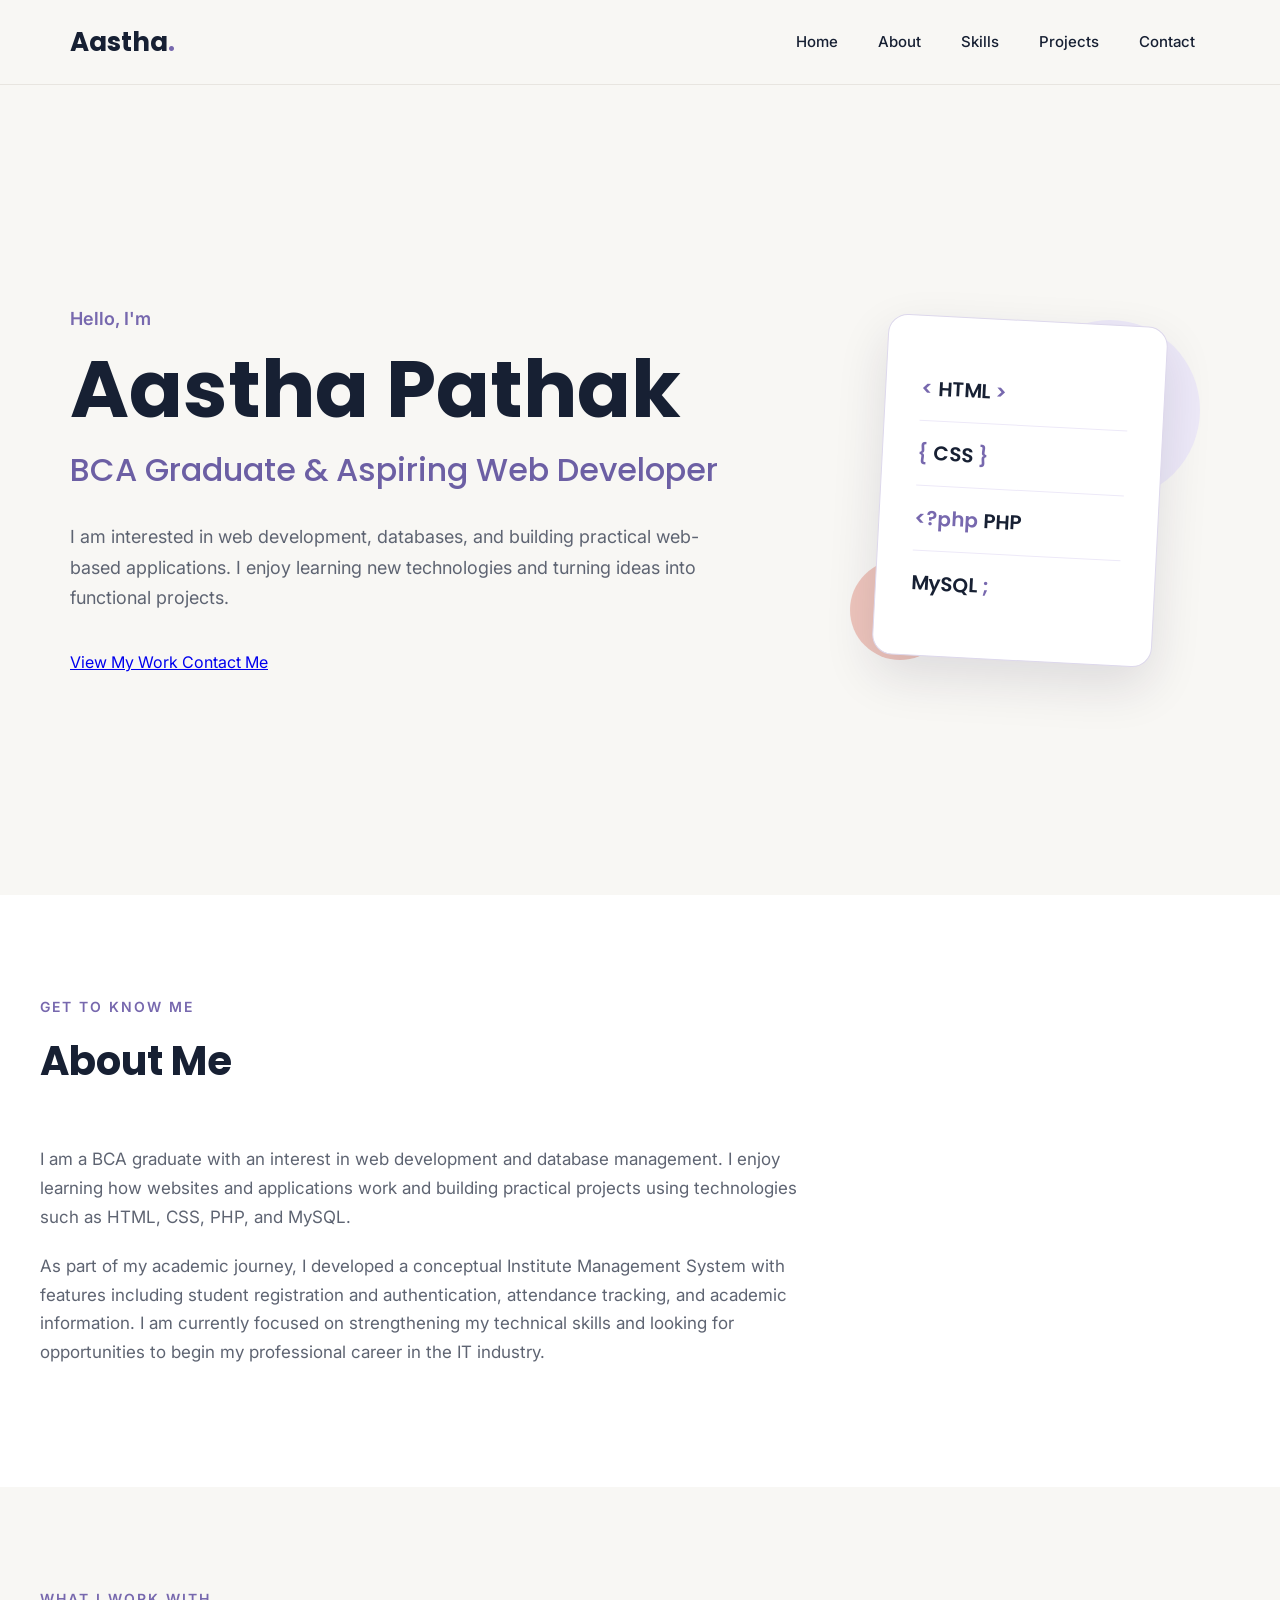
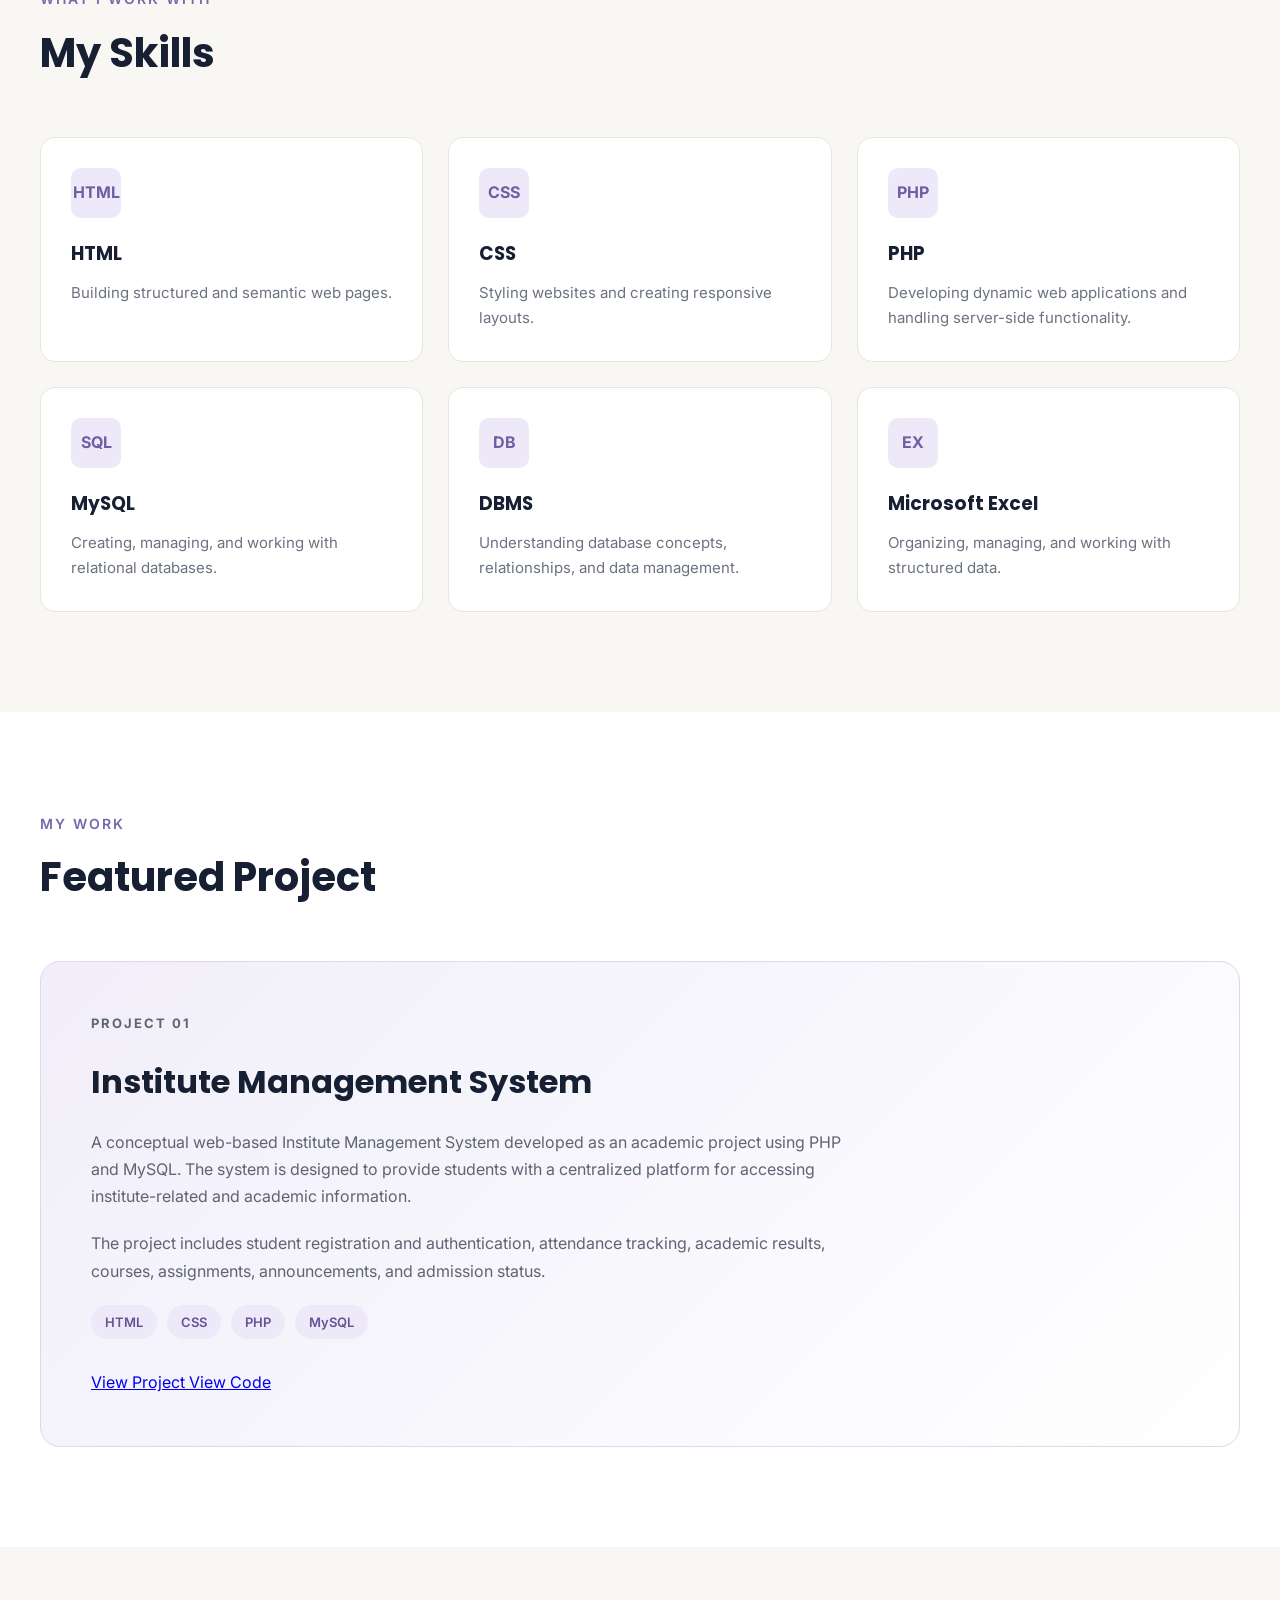
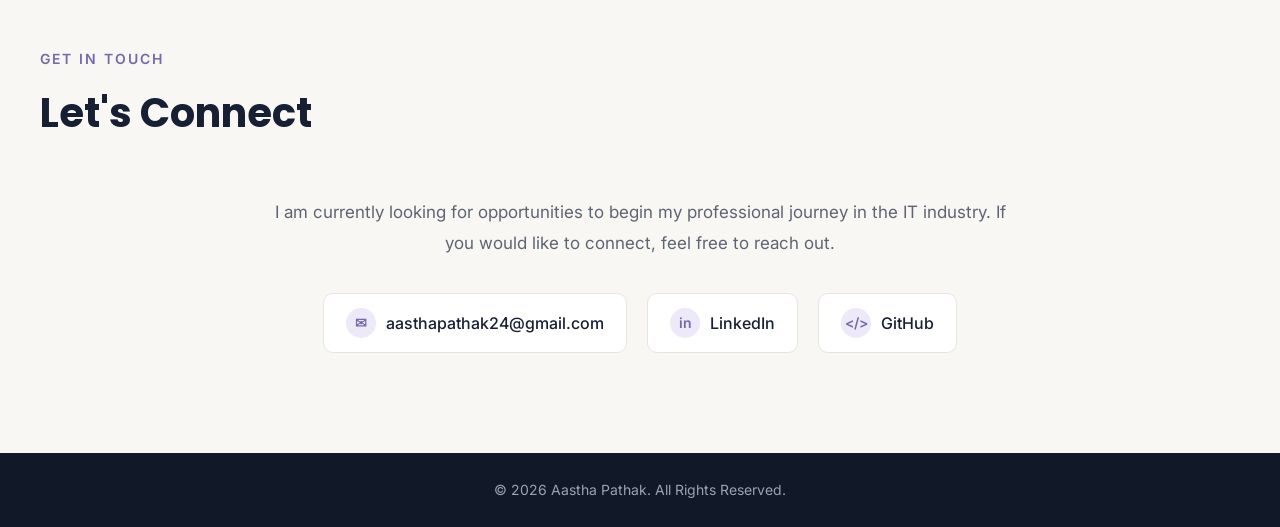
==== index.html @ 31c499fb "Add files via upload" ====
<!DOCTYPE html>
<html lang="en">

<head>
    <meta charset="UTF-8">

    <meta name="viewport" content="width=device-width, initial-scale=1.0">

    <title>Aastha Pathak | Portfolio</title>

    <!-- Google Fonts -->
    <link rel="preconnect" href="https://fonts.googleapis.com">
    <link rel="preconnect" href="https://fonts.gstatic.com" crossorigin>

    <link
        href="https://fonts.googleapis.com/css2?family=Inter:wght@400;500;600&family=Poppins:wght@500;600;700&display=swap"
        rel="stylesheet">

    <!-- External CSS File -->
    <link rel="stylesheet" href="style.css">
</head>


<body>

    <!-- ==================== NAVIGATION ==================== -->

    <header>

        <nav class="navbar">

            <a href="#home" class="logo">
                Aastha<span>.</span>
            </a>


            <ul class="nav-links">

                <li>
                    <a href="#home">Home</a>
                </li>

                <li>
                    <a href="#about">About</a>
                </li>

                <li>
                    <a href="#skills">Skills</a>
                </li>

                <li>
                    <a href="#projects">Projects</a>
                </li>

                <li>
                    <a href="#contact">Contact</a>
                </li>

            </ul>

        </nav>

    </header>



    <!-- ==================== HOME SECTION ==================== -->

    <main>

        <section id="home" class="hero">

            <div class="hero-content">

                <p class="intro-text">
                    Hello, I'm
                </p>

                <h1>
                    Aastha Pathak
                </h1>

                <h2>
                    BCA Graduate & Aspiring Web Developer
                </h2>

                <p class="hero-description">
                    I am interested in web development, databases,
                    and building practical web-based applications.
                    I enjoy learning new technologies and turning
                    ideas into functional projects.
                </p>

                <div class="hero-buttons">

                    <a href="#projects" class="btn primary-btn">
                        View My Work
                    </a>

                    <a href="#contact" class="btn secondary-btn">
                        Contact Me
                    </a>

                </div>

            </div>


            <!-- Decorative Visual -->

            <div class="hero-visual">

                <div class="visual-card">

                    <div class="code-line">
                        <span>&lt;</span> HTML <span>&gt;</span>
                    </div>

                    <div class="code-line">
                        <span>{</span> CSS <span>}</span>
                    </div>

                    <div class="code-line">
                        <span>&lt;?php</span> PHP
                    </div>

                    <div class="code-line">
                        MySQL <span>;</span>
                    </div>

                </div>

                <div class="decorative-circle circle-one"></div>

                <div class="decorative-circle circle-two"></div>

            </div>

        </section>



        <!-- ==================== ABOUT SECTION ==================== -->

        <section id="about" class="section about-section">

            <div class="section-heading">

                <p class="section-label">
                    Get To Know Me
                </p>

                <h2>
                    About Me
                </h2>

            </div>


            <div class="about-content">

                <div class="about-text">

                    <p>
                        I am a BCA graduate with an interest in web development and database management. I enjoy
                        learning how websites and applications work and building practical projects using technologies
                        such as HTML, CSS, PHP, and MySQL.

                    </p>


                    <p>

                        As part of my academic journey, I developed a conceptual Institute Management System with
                        features including student registration and authentication, attendance tracking, and academic
                        information. I am currently focused on strengthening my technical skills and looking for
                        opportunities to begin my professional career in the IT industry.
                    </p>

                </div>

            </div>

        </section>



        <!-- ==================== SKILLS SECTION ==================== -->

        <section id="skills" class="section skills-section">

    <div class="section-heading">

        <p class="section-label">
            What I Work With
        </p>

        <h2>
            My Skills
        </h2>

    </div>


    <div class="skills-container">


        <div class="skill-card">

            <div class="skill-icon">
                HTML
            </div>

            <h3>
                HTML
            </h3>

            <p>
                Building structured and semantic web pages.
            </p>

        </div>



        <div class="skill-card">

            <div class="skill-icon">
                CSS
            </div>

            <h3>
                CSS
            </h3>

            <p>
                Styling websites and creating responsive layouts.
            </p>

        </div>



        <div class="skill-card">

            <div class="skill-icon">
                PHP
            </div>

            <h3>
                PHP
            </h3>

            <p>
                Developing dynamic web applications and handling
                server-side functionality.
            </p>

        </div>



        <div class="skill-card">

            <div class="skill-icon">
                SQL
            </div>

            <h3>
                MySQL
            </h3>

            <p>
                Creating, managing, and working with relational databases.
            </p>

        </div>



        <div class="skill-card">

            <div class="skill-icon">
                DB
            </div>

            <h3>
                DBMS
            </h3>

            <p>
                Understanding database concepts, relationships,
                and data management.
            </p>

        </div>



        <div class="skill-card">

            <div class="skill-icon">
                EX
            </div>

            <h3>
                Microsoft Excel
            </h3>

            <p>
                Organizing, managing, and working with structured data.
            </p>

        </div>


    </div>

</section>



        <!-- ==================== PROJECTS SECTION ==================== -->

        <section id="projects" class="section projects-section">

    <div class="section-heading">

        <p class="section-label">
            My Work
        </p>

        <h2>
            Featured Project
        </h2>

    </div>


    <div class="project-card">

        <div class="project-content">

            <p class="project-number">
                PROJECT 01
            </p>


            <h3>
                Institute Management System
            </h3>


            <p>
                A conceptual web-based Institute Management System
                developed as an academic project using PHP and MySQL.
                The system is designed to provide students with a
                centralized platform for accessing institute-related
                and academic information.
            </p>


            <p>
                The project includes student registration and
                authentication, attendance tracking, academic results,
                courses, assignments, announcements, and admission status.
            </p>


            <div class="technologies">

                <span>HTML</span>
                <span>CSS</span>
                <span>PHP</span>
                <span>MySQL</span>

            </div>


            <div class="project-buttons">
                

                <a href="project.html" class="btn primary-btn">
                    View Project
                </a>

                <a href="#" class="btn secondary-btn">
                    View Code
                </a>

            </div>

        </div>

    </div>

</section>



        <!-- ==================== CONTACT ==================== -->

<section id="contact" class="section contact-section">

    <div class="section-heading">

        <p class="section-label">
            Get In Touch
        </p>

        <h2>
            Let's Connect
        </h2>

    </div>


    <div class="contact-content">

        <p>
            I am currently looking for opportunities to begin my
            professional journey in the IT industry. If you would
            like to connect, feel free to reach out.
        </p>


        <div class="contact-links">

            <a href="mailto:your-email@example.com" class="contact-item">

                <span class="contact-icon">
                    ✉
                </span>

                <span>
                    aasthapathak24@gmail.com
                </span>

            </a>


            <a href="#" class="contact-item">

                <span class="contact-icon">
                    in
                </span>

                <span>
                    LinkedIn
                </span>

            </a>


            <a href="#" class="contact-item">

                <span class="contact-icon">
                    &lt;/&gt;
                </span>

                <span>
                    GitHub
                </span>

            </a>

        </div>

    </div>

</section>

    </main>



    <!-- ==================== FOOTER ==================== -->

    <footer>

        <p>
            © 2026 Aastha Pathak. All Rights Reserved.
        </p>

    </footer>


</body>

</html>
---- style.css ----
/* ==================== GENERAL STYLES ==================== */

* {
    margin: 0;
    padding: 0;
    box-sizing: border-box;
}


html {
    scroll-behavior: smooth;
}


body {
    font-family: "Inter", sans-serif;
    color: #172033;
    background-color: #F8F7F4;
    line-height: 1.7;
}


/* ==================== NAVIGATION ==================== */

header {
    background-color: rgba(248, 247, 244, 0.95);
    position: sticky;
    top: 0;
    z-index: 1000;
    border-bottom: 1px solid #E8E5E0;
}


.navbar {
    max-width: 1200px;
    margin: auto;
    padding: 20px 30px;

    display: flex;
    justify-content: space-between;
    align-items: center;
}


.logo {
    font-family: "Poppins", sans-serif;
    font-size: 26px;
    font-weight: 700;
    color: #172033;
    text-decoration: none;
}


.logo span {
    color: #7768AE;
}


.nav-links {
    display: flex;
    list-style: none;
    gap: 10px;
}


.nav-links a {
    display: inline-block;
    padding: 8px 15px;

    color: #172033;
    text-decoration: none;

    font-size: 15px;
    font-weight: 500;

    border-radius: 8px;

    transition: all 0.3s ease;
}


.nav-links a:hover {
    color: #6C5FA4;
    background-color: #EDE9F8;

    transform: translateY(-3px);
}


/* ==================== HERO SECTION ==================== */

/* ==================== HERO SECTION ==================== */

.hero {
    min-height: 90vh;

    max-width: 1200px;

    margin: auto;

    padding: 80px 30px;

    display: flex;

    align-items: center;

    justify-content: space-between;

    gap: 60px;

    position: relative;
}


.hero-content {
    max-width: 650px;

    position: relative;

    z-index: 2;
}


.intro-text {
    color: #7768AE;

    font-size: 18px;

    font-weight: 600;

    margin-bottom: 5px;
}


.hero h1 {
    font-family: "Poppins", sans-serif;

    font-size: clamp(45px, 8vw, 80px);

    line-height: 1.1;

    margin: 10px 0;

    color: #172033;
}


.hero h2 {
    font-family: "Poppins", sans-serif;

    font-size: clamp(22px, 4vw, 32px);

    font-weight: 500;

    color: #6C5FA4;

    margin-bottom: 25px;
}


.hero-description {
    max-width: 650px;

    font-size: 18px;

    color: #5E6472;

    margin-bottom: 35px;
}


/* ==================== HERO VISUAL ==================== */

.hero-visual {
    width: 380px;

    height: 380px;

    position: relative;

    display: flex;

    align-items: center;

    justify-content: center;
}


.visual-card {
    width: 280px;

    padding: 40px 35px;

    background-color: #FFFFFF;

    border: 1px solid #DDD8EC;

    border-radius: 20px;

    box-shadow: 0 20px 50px rgba(30, 25, 60, 0.12);

    position: relative;

    z-index: 2;

    transform: rotate(3deg);

    transition: all 0.4s ease;
}


.visual-card:hover {
    transform: rotate(0deg) translateY(-8px);

    box-shadow: 0 25px 60px rgba(30, 25, 60, 0.18);
}


.code-line {
    padding: 15px 0;

    font-family: "Poppins", sans-serif;

    font-size: 20px;

    font-weight: 600;

    color: #172033;

    border-bottom: 1px solid #EDE9F8;
}


.code-line:last-child {
    border-bottom: none;
}


.code-line span {
    color: #7768AE;
}


/* ==================== DECORATIVE CIRCLES ==================== */

.decorative-circle {
    position: absolute;

    border-radius: 50%;
}


.circle-one {
    width: 180px;

    height: 180px;

    background-color: #EDE9F8;

    top: 20px;

    right: 10px;

    z-index: 1;
}


.circle-two {
    width: 100px;

    height: 100px;

    background-color: #E8A598;

    bottom: 20px;

    left: 20px;

    opacity: 0.6;

    z-index: 1;
}

/* ==================== GENERAL SECTIONS ==================== */

.section {
    padding: 100px 30px;
}


.section-heading {
    max-width: 1200px;
    margin: 0 auto 50px;
}


.section-label {
    color: #7768AE;

    font-size: 14px;

    font-weight: 600;

    text-transform: uppercase;

    letter-spacing: 2px;

    margin-bottom: 8px;
}


.section-heading h2 {
    font-family: "Poppins", sans-serif;

    font-size: 40px;

    color: #172033;
}


/* ==================== ABOUT SECTION ==================== */

.about-section {
    background-color: #FFFFFF;
}


.about-content {
    max-width: 1200px;
    margin: auto;
}


.about-text {
    max-width: 800px;

    color: #5E6472;

    font-size: 17px;
}


.about-text p {
    margin-bottom: 20px;
}


/* ==================== SKILLS SECTION ==================== */

.skills-section {
    background-color: #F8F7F4;
}


.skills-container {
    max-width: 1200px;

    margin: auto;

    display: grid;

    grid-template-columns: repeat(3, 1fr);

    gap: 25px;
}


.skill-card {
    background-color: #FFFFFF;

    padding: 30px;

    border-radius: 15px;

    border: 1px solid #E8E5E0;

    transition: all 0.3s ease;
}


.skill-card:hover {
    transform: translateY(-8px);

    border-color: #C8C3D8;

    box-shadow: 0 15px 30px rgba(30, 25, 60, 0.1);
}


.skill-icon {
    width: 50px;
    height: 50px;

    display: flex;
    align-items: center;
    justify-content: center;

    background-color: #EDE9F8;

    color: #6C5FA4;

    border-radius: 10px;

    font-weight: 700;

    margin-bottom: 20px;
}


.skill-card h3 {
    font-family: "Poppins", sans-serif;

    margin-bottom: 10px;
}


.skill-card p {
    color: #6B7280;

    font-size: 15px;
}


/* ==================== PROJECT SECTION ==================== */

.projects-section {
    background-color: #FFFFFF;
}


.project-card {
    max-width: 1200px;

    margin: auto;

    padding: 50px;

    border-radius: 20px;

    background:
        linear-gradient(135deg,
            #F1EEF9,
            #FFFFFF);

    border: 1px solid #DDD8EC;

    transition: all 0.3s ease;
}


.project-card:hover {
    transform: translateY(-8px);

    box-shadow: 0 20px 40px rgba(30, 25, 60, 0.1);
}


.project-content {
    max-width: 750px;
}


.project-number {
    color: #7768AE;

    font-size: 13px;

    font-weight: 700;

    letter-spacing: 2px;

    margin-bottom: 10px;
}


.project-card h3 {
    font-family: "Poppins", sans-serif;

    font-size: 32px;

    margin-bottom: 20px;
}


.project-card p {
    color: #5E6472;

    margin-bottom: 20px;
}


.technologies {
    display: flex;

    flex-wrap: wrap;

    gap: 10px;

    margin-bottom: 30px;
}


.technologies span {
    padding: 6px 14px;

    background-color: #EDE9F8;

    color: #625495;

    border-radius: 20px;

    font-size: 13px;

    font-weight: 600;
}


/* ==================== EDUCATION SECTION ==================== */

.education-section {
    background-color: #F8F7F4;
}


.education-card {
    max-width: 1200px;

    margin: auto;

    padding: 35px;

    background-color: #FFFFFF;

    border-left: 5px solid #7768AE;

    border-radius: 10px;

    box-shadow: 0 5px 20px rgba(30, 25, 60, 0.05);
}


.education-year {
    color: #7768AE;

    font-weight: 700;

    margin-bottom: 5px;
}


.education-card h3 {
    font-family: "Poppins", sans-serif;

    font-size: 24px;

    margin-bottom: 5px;
}


.education-card p {
    color: #6B7280;
}


/* ==================== CONTACT SECTION ==================== */

/* ==================== CONTACT SECTION ==================== */

.contact-section {
    background-color: #F8F7F4;
}


.contact-content {
    max-width: 750px;

    margin: auto;

    text-align: center;
}


.contact-content > p {
    color: #5E6472;

    font-size: 17px;

    line-height: 1.8;

    margin-bottom: 35px;
}


.contact-links {
    display: flex;

    justify-content: center;

    gap: 20px;

    flex-wrap: wrap;
}


.contact-item {
    display: flex;

    align-items: center;

    gap: 10px;

    padding: 14px 22px;

    background-color: #FFFFFF;

    color: #172033;

    border: 1px solid #E8E5E0;

    border-radius: 10px;

    text-decoration: none;

    font-weight: 500;

    transition: all 0.3s ease;
}


.contact-item:hover {
    transform: translateY(-5px);

    background-color: #F1EEF9;

    border-color: #C8C3D8;

    box-shadow: 0 10px 25px rgba(30, 25, 60, 0.08);
}


.contact-icon {
    display: flex;

    align-items: center;

    justify-content: center;

    width: 30px;

    height: 30px;

    background-color: #EDE9F8;

    color: #7768AE;

    border-radius: 50%;

    font-size: 14px;

    font-weight: 600;
}


/* ==================== CONTACT MOBILE ==================== */

@media (max-width: 768px) {

    .contact-links {
        flex-direction: column;

        align-items: center;
    }


    .contact-item {
        width: 100%;

        max-width: 300px;

        justify-content: center;
    }

}


/* ==================== FOOTER ==================== */

footer {
    padding: 25px;

    text-align: center;

    background-color: #111827;

    color: #9CA3AF;

    font-size: 14px;
}


/* ==================== RESPONSIVE DESIGN ==================== */

@media (max-width: 768px) {

    .navbar {
        flex-direction: column;

        gap: 15px;
    }


    .nav-links {
        flex-wrap: wrap;

        justify-content: center;
    }


    .hero {
        text-align: center;
    }


    .hero-description {
        margin-left: auto;
        margin-right: auto;
    }


    .hero-buttons {
        justify-content: center;
    }


    .hero-visual {
        width: 300px;
        height: 300px;
    }

    .visual-card {
        width: 240px;
    }


    .skills-container {
        grid-template-columns: 1fr;
    }


    .project-card {
        padding: 30px;
    }


    .section {
        padding: 70px 20px;
    }

}
/* ==================== PROJECT DETAILS PAGE ==================== */


/* Project Hero */

.project-hero {
    min-height: 60vh;

    display: flex;
    align-items: center;

    padding: 80px 30px;

    background:
        radial-gradient(
            circle at 80% 20%,
            #EDE9F8 0%,
            transparent 35%
        );
}


.project-hero-content {
    max-width: 900px;

    margin: auto;

    text-align: center;
}


.project-hero h1 {
    font-family: "Poppins", sans-serif;

    font-size: clamp(40px, 7vw, 65px);

    line-height: 1.2;

    color: #172033;

    margin: 15px 0 25px;
}


.project-hero p:not(.section-label) {
    max-width: 750px;

    margin: auto;

    color: #5E6472;

    font-size: 18px;
}


/* Project Overview */

.project-overview {
    background-color: #FFFFFF;
}


.project-overview-content {
    max-width: 850px;

    margin: auto;

    color: #5E6472;

    font-size: 17px;
}


.project-overview-content p {
    margin-bottom: 20px;
}


/* Technologies */

.project-tech {
    background-color: #F8F7F4;
}


.project-tech-list {
    max-width: 900px;

    margin: auto;

    justify-content: center;
}


/* Features */

.project-features {
    background-color: #FFFFFF;
}


.features-container {
    max-width: 1200px;

    margin: auto;

    display: grid;

    grid-template-columns: repeat(3, 1fr);

    gap: 25px;
}


.feature-card {
    padding: 30px;

    background-color: #F8F7F4;

    border: 1px solid #E8E5E0;

    border-radius: 15px;

    transition: all 0.3s ease;
}


.feature-card:hover {
    transform: translateY(-7px);

    background-color: #F1EEF9;

    border-color: #C8C3D8;

    box-shadow: 0 15px 30px rgba(30, 25, 60, 0.08);
}


.feature-card h3 {
    font-family: "Poppins", sans-serif;

    margin-bottom: 12px;

    color: #172033;
}


.feature-card p {
    color: #6B7280;

    font-size: 15px;
}


/* Screenshots */

.screenshots-section {
    background-color: #F8F7F4;
}


.screenshots-container {
    max-width: 1200px;

    margin: auto;

    display: grid;

    grid-template-columns: repeat(2, 1fr);

    gap: 30px;
}


.screenshot-card img {
    width: 100%;
    height: 300px;
    object-fit: contain;
    display: block;
    border-radius: 10px;
    margin-bottom: 15px;
    background-color: #F8F7F4;
}


.screenshot-card:hover {
    transform: translateY(-7px);

    box-shadow: 0 15px 30px rgba(30, 25, 60, 0.1);
}


.screenshot-placeholder {
    min-height: 250px;

    display: flex;

    align-items: center;

    justify-content: center;

    background-color: #EDE9F8;

    color: #7768AE;

    border-radius: 10px;

    font-family: "Poppins", sans-serif;

    font-weight: 600;

    margin-bottom: 15px;
}


.screenshot-card h3 {
    font-family: "Poppins", sans-serif;

    font-size: 18px;

    padding: 5px;
}


/* Learning Section */

.learning-section {
    background-color: #FFFFFF;
}


.learning-content {
    max-width: 850px;

    margin: auto;

    color: #5E6472;

    font-size: 17px;
}


.learning-content p {
    margin-bottom: 20px;
}


/* Back to Portfolio */

.project-back {
    padding: 60px 30px;

    text-align: center;

    background-color: #F8F7F4;
}


/* ==================== PROJECT PAGE MOBILE ==================== */

@media (max-width: 768px) {

    .project-hero {
        min-height: 60vh;

        padding: 70px 20px;
    }


    .project-hero h1 {
        font-size: 40px;
    }


    .features-container {
        grid-template-columns: 1fr;
    }


    .screenshots-container {
        grid-template-columns: 1fr;
    }


    .project-overview-content,
    .learning-content {
        font-size: 16px;
    }

}
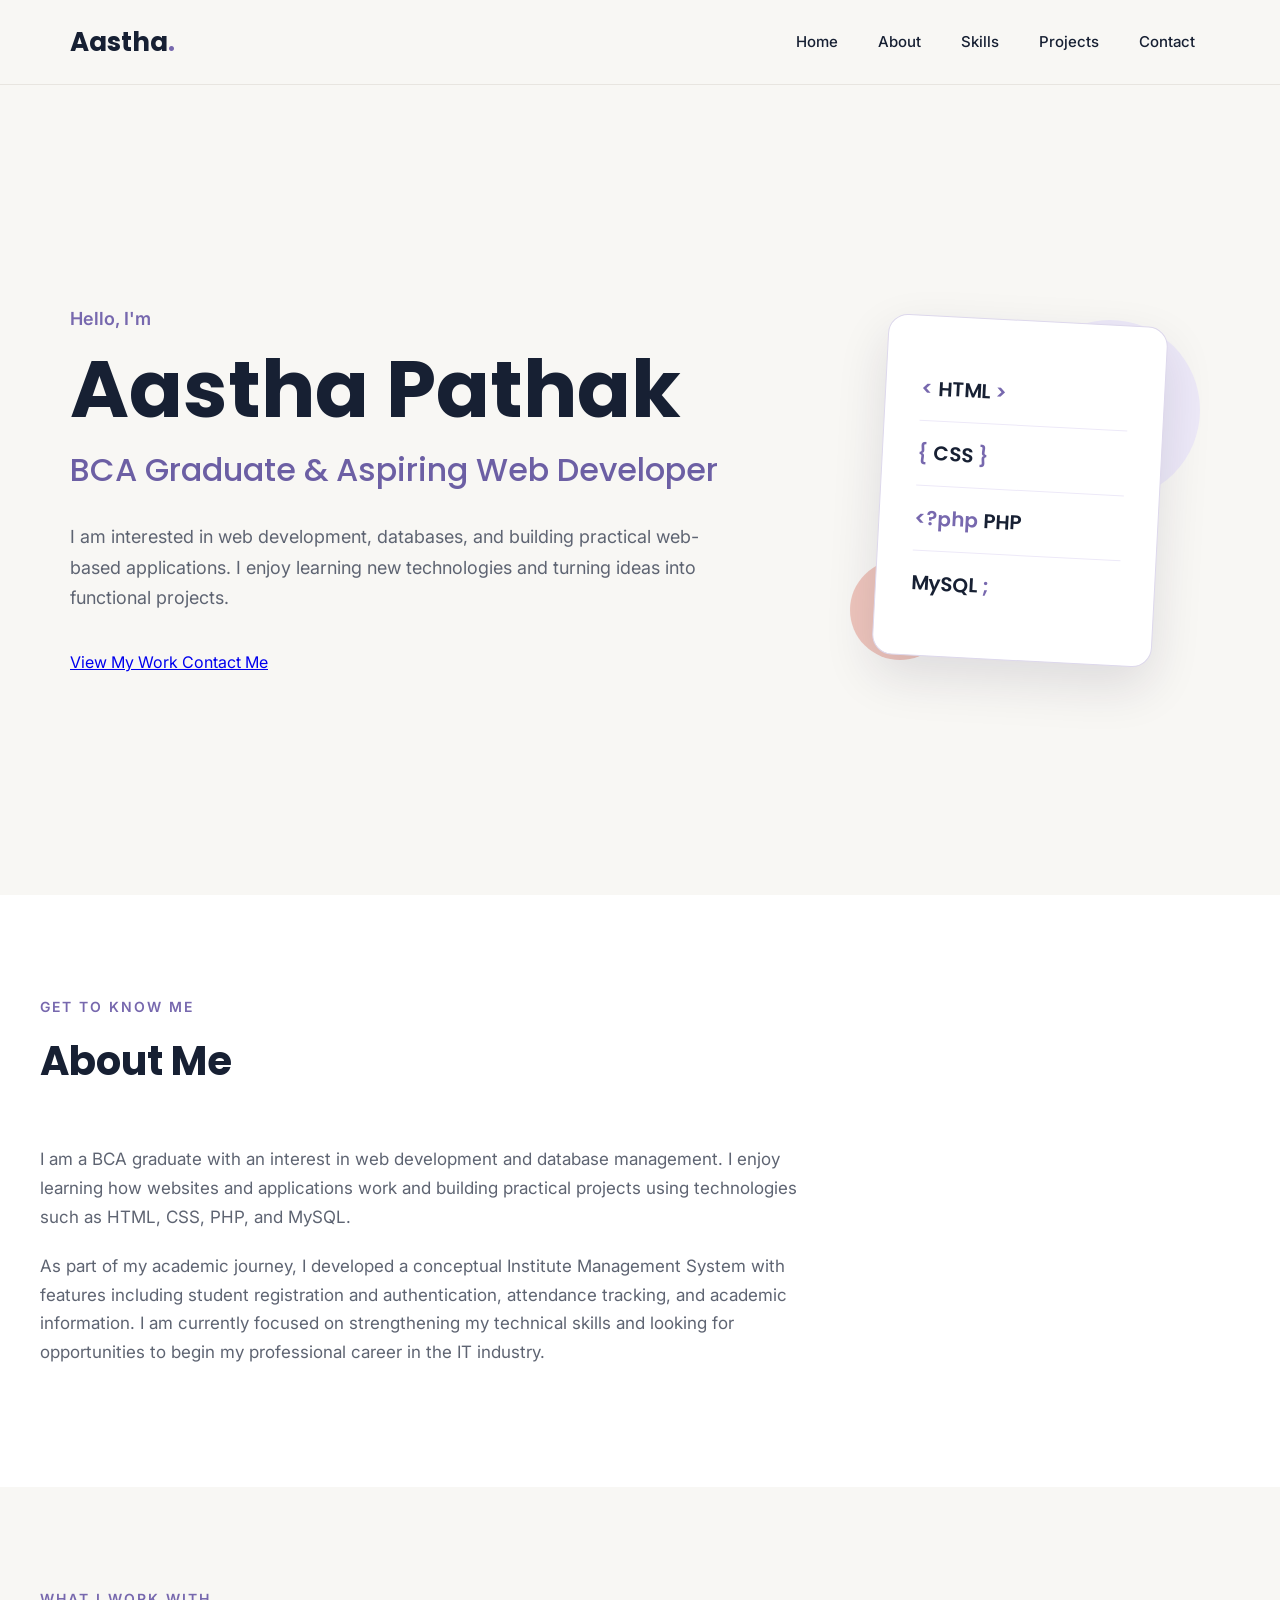
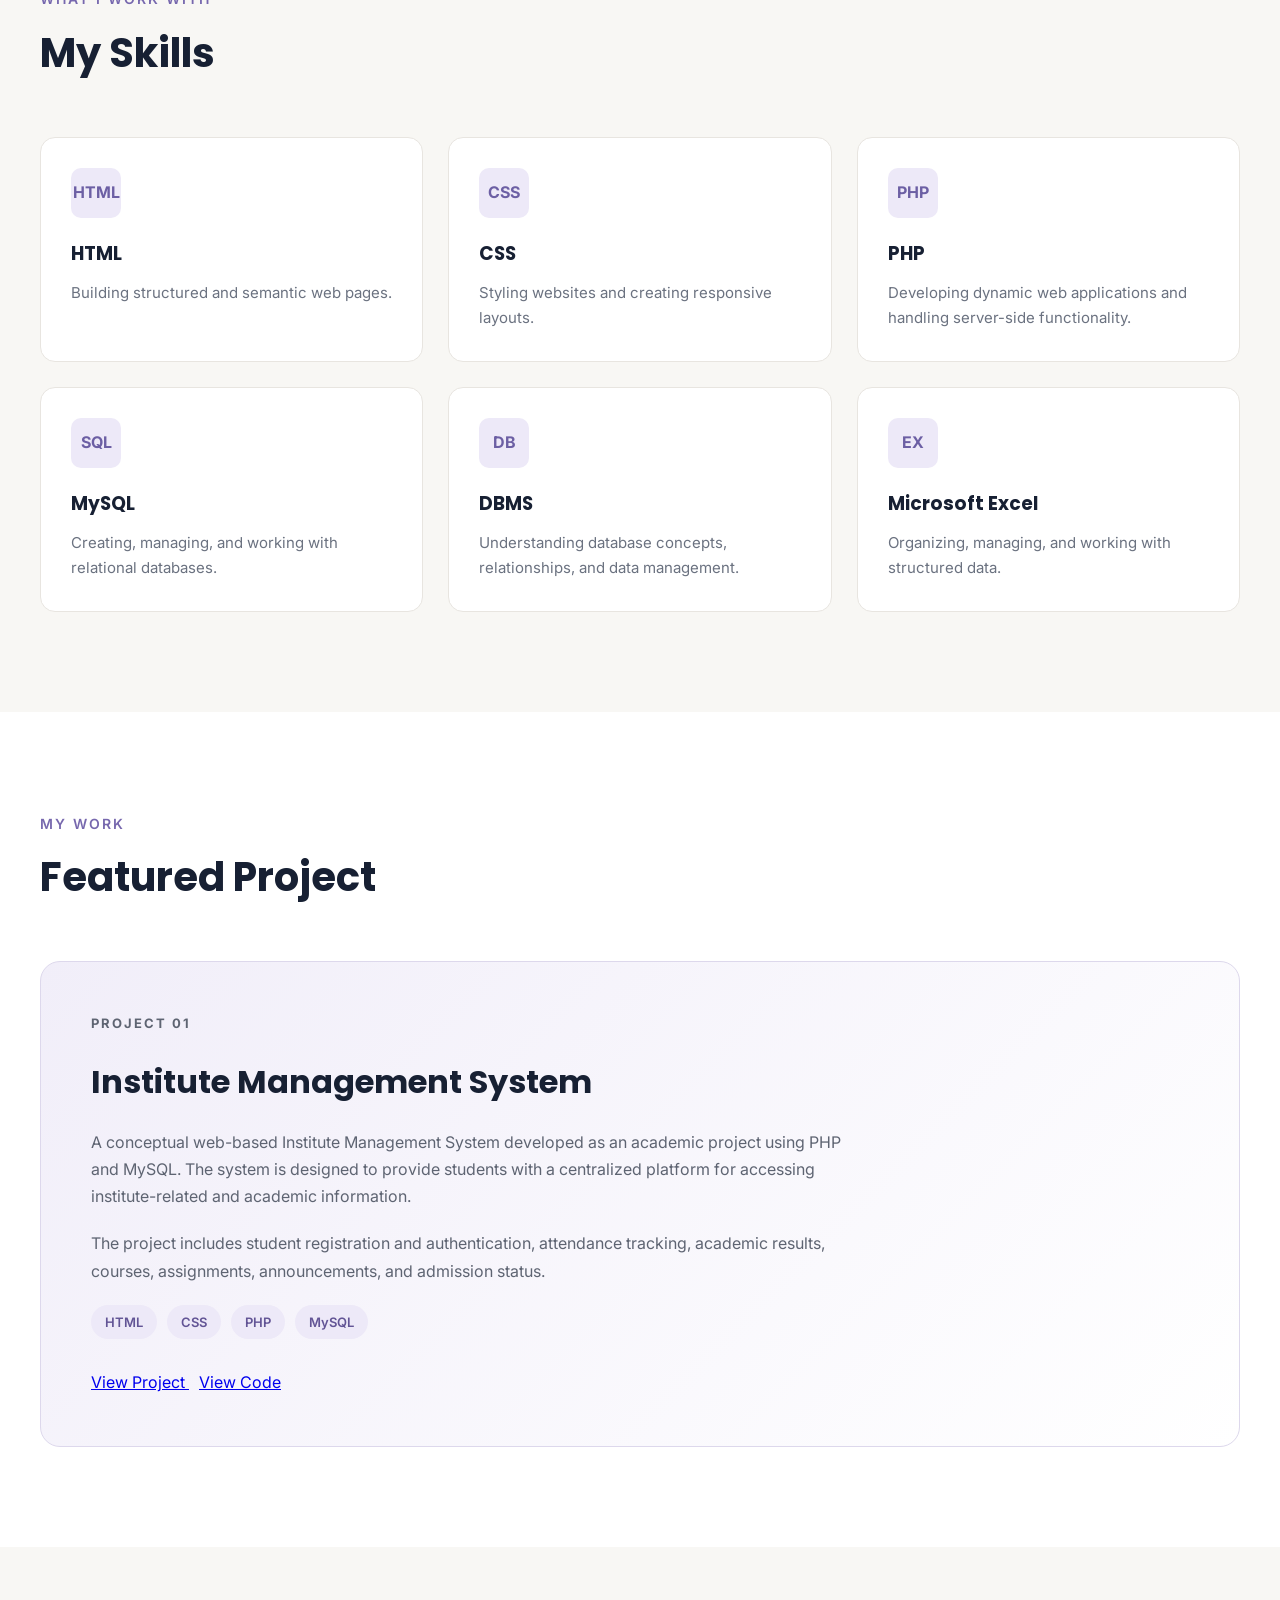
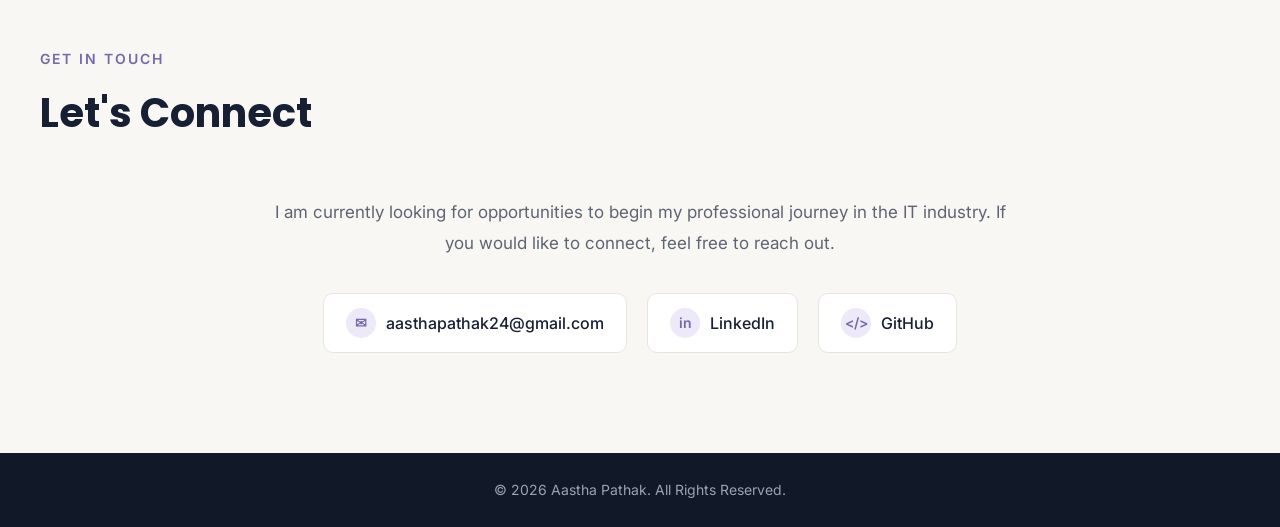
==== commit adb99a12: "Update index.html Add social and project links" ====
--- a/index.html
+++ b/index.html
@@ -189,134 +189,134 @@
 
         <section id="skills" class="section skills-section">
 
-    <div class="section-heading">
-
-        <p class="section-label">
-            What I Work With
-        </p>
-
-        <h2>
-            My Skills
-        </h2>
-
-    </div>
-
-
-    <div class="skills-container">
-
-
-        <div class="skill-card">
-
-            <div class="skill-icon">
-                HTML
-            </div>
-
-            <h3>
-                HTML
-            </h3>
-
-            <p>
-                Building structured and semantic web pages.
-            </p>
-
-        </div>
-
-
-
-        <div class="skill-card">
-
-            <div class="skill-icon">
-                CSS
-            </div>
-
-            <h3>
-                CSS
-            </h3>
-
-            <p>
-                Styling websites and creating responsive layouts.
-            </p>
-
-        </div>
-
-
-
-        <div class="skill-card">
-
-            <div class="skill-icon">
-                PHP
-            </div>
-
-            <h3>
-                PHP
-            </h3>
-
-            <p>
-                Developing dynamic web applications and handling
-                server-side functionality.
-            </p>
-
-        </div>
-
-
-
-        <div class="skill-card">
-
-            <div class="skill-icon">
-                SQL
-            </div>
-
-            <h3>
-                MySQL
-            </h3>
-
-            <p>
-                Creating, managing, and working with relational databases.
-            </p>
-
-        </div>
-
-
-
-        <div class="skill-card">
-
-            <div class="skill-icon">
-                DB
-            </div>
-
-            <h3>
-                DBMS
-            </h3>
-
-            <p>
-                Understanding database concepts, relationships,
-                and data management.
-            </p>
-
-        </div>
-
-
-
-        <div class="skill-card">
-
-            <div class="skill-icon">
-                EX
-            </div>
-
-            <h3>
-                Microsoft Excel
-            </h3>
-
-            <p>
-                Organizing, managing, and working with structured data.
-            </p>
-
-        </div>
-
-
-    </div>
-
-</section>
+            <div class="section-heading">
+
+                <p class="section-label">
+                    What I Work With
+                </p>
+
+                <h2>
+                    My Skills
+                </h2>
+
+            </div>
+
+
+            <div class="skills-container">
+
+
+                <div class="skill-card">
+
+                    <div class="skill-icon">
+                        HTML
+                    </div>
+
+                    <h3>
+                        HTML
+                    </h3>
+
+                    <p>
+                        Building structured and semantic web pages.
+                    </p>
+
+                </div>
+
+
+
+                <div class="skill-card">
+
+                    <div class="skill-icon">
+                        CSS
+                    </div>
+
+                    <h3>
+                        CSS
+                    </h3>
+
+                    <p>
+                        Styling websites and creating responsive layouts.
+                    </p>
+
+                </div>
+
+
+
+                <div class="skill-card">
+
+                    <div class="skill-icon">
+                        PHP
+                    </div>
+
+                    <h3>
+                        PHP
+                    </h3>
+
+                    <p>
+                        Developing dynamic web applications and handling
+                        server-side functionality.
+                    </p>
+
+                </div>
+
+
+
+                <div class="skill-card">
+
+                    <div class="skill-icon">
+                        SQL
+                    </div>
+
+                    <h3>
+                        MySQL
+                    </h3>
+
+                    <p>
+                        Creating, managing, and working with relational databases.
+                    </p>
+
+                </div>
+
+
+
+                <div class="skill-card">
+
+                    <div class="skill-icon">
+                        DB
+                    </div>
+
+                    <h3>
+                        DBMS
+                    </h3>
+
+                    <p>
+                        Understanding database concepts, relationships,
+                        and data management.
+                    </p>
+
+                </div>
+
+
+
+                <div class="skill-card">
+
+                    <div class="skill-icon">
+                        EX
+                    </div>
+
+                    <h3>
+                        Microsoft Excel
+                    </h3>
+
+                    <p>
+                        Organizing, managing, and working with structured data.
+                    </p>
+
+                </div>
+
+
+            </div>
+
+        </section>
 
 
 
@@ -324,151 +324,154 @@
 
         <section id="projects" class="section projects-section">
 
-    <div class="section-heading">
-
-        <p class="section-label">
-            My Work
-        </p>
-
-        <h2>
-            Featured Project
-        </h2>
-
-    </div>
-
-
-    <div class="project-card">
-
-        <div class="project-content">
-
-            <p class="project-number">
-                PROJECT 01
-            </p>
-
-
-            <h3>
-                Institute Management System
-            </h3>
-
-
-            <p>
-                A conceptual web-based Institute Management System
-                developed as an academic project using PHP and MySQL.
-                The system is designed to provide students with a
-                centralized platform for accessing institute-related
-                and academic information.
-            </p>
-
-
-            <p>
-                The project includes student registration and
-                authentication, attendance tracking, academic results,
-                courses, assignments, announcements, and admission status.
-            </p>
-
-
-            <div class="technologies">
-
-                <span>HTML</span>
-                <span>CSS</span>
-                <span>PHP</span>
-                <span>MySQL</span>
-
-            </div>
-
-
-            <div class="project-buttons">
-                
-
-                <a href="project.html" class="btn primary-btn">
-                    View Project
-                </a>
-
-                <a href="#" class="btn secondary-btn">
-                    View Code
-                </a>
-
-            </div>
-
-        </div>
-
-    </div>
-
-</section>
+            <div class="section-heading">
+
+                <p class="section-label">
+                    My Work
+                </p>
+
+                <h2>
+                    Featured Project
+                </h2>
+
+            </div>
+
+
+            <div class="project-card">
+
+                <div class="project-content">
+
+                    <p class="project-number">
+                        PROJECT 01
+                    </p>
+
+
+                    <h3>
+                        Institute Management System
+                    </h3>
+
+
+                    <p>
+                        A conceptual web-based Institute Management System
+                        developed as an academic project using PHP and MySQL.
+                        The system is designed to provide students with a
+                        centralized platform for accessing institute-related
+                        and academic information.
+                    </p>
+
+
+                    <p>
+                        The project includes student registration and
+                        authentication, attendance tracking, academic results,
+                        courses, assignments, announcements, and admission status.
+                    </p>
+
+
+                    <div class="technologies">
+
+                        <span>HTML</span>
+                        <span>CSS</span>
+                        <span>PHP</span>
+                        <span>MySQL</span>
+
+                    </div>
+
+
+                    <div class="project-buttons">
+
+
+                        <a href="project.html" class="btn primary-btn">
+                            View Project
+                        </a>
+
+                        <a href="https://github.com/Aasthapathak24/Edutech.git" class="btn secondary-btn"
+                            target="_blank" rel="noopener noreferrer" style="margin-left: 10px;">
+                            View Code
+                        </a>
+
+                    </div>
+
+                </div>
+
+            </div>
+
+        </section>
 
 
 
         <!-- ==================== CONTACT ==================== -->
 
-<section id="contact" class="section contact-section">
-
-    <div class="section-heading">
-
-        <p class="section-label">
-            Get In Touch
-        </p>
-
-        <h2>
-            Let's Connect
-        </h2>
-
-    </div>
-
-
-    <div class="contact-content">
-
-        <p>
-            I am currently looking for opportunities to begin my
-            professional journey in the IT industry. If you would
-            like to connect, feel free to reach out.
-        </p>
-
-
-        <div class="contact-links">
-
-            <a href="mailto:your-email@example.com" class="contact-item">
-
-                <span class="contact-icon">
-                    ✉
-                </span>
-
-                <span>
-                    aasthapathak24@gmail.com
-                </span>
-
-            </a>
-
-
-            <a href="#" class="contact-item">
-
-                <span class="contact-icon">
-                    in
-                </span>
-
-                <span>
-                    LinkedIn
-                </span>
-
-            </a>
-
-
-            <a href="#" class="contact-item">
-
-                <span class="contact-icon">
-                    &lt;/&gt;
-                </span>
-
-                <span>
-                    GitHub
-                </span>
-
-            </a>
-
-        </div>
-
-    </div>
-
-</section>
+        <section id="contact" class="section contact-section">
+
+            <div class="section-heading">
+
+                <p class="section-label">
+                    Get In Touch
+                </p>
+
+                <h2>
+                    Let's Connect
+                </h2>
+
+            </div>
+
+
+            <div class="contact-content">
+
+                <p>
+                    I am currently looking for opportunities to begin my
+                    professional journey in the IT industry. If you would
+                    like to connect, feel free to reach out.
+                </p>
+
+
+                <div class="contact-links">
+
+                    <a href="mailto:your-email@example.com" class="contact-item">
+
+                        <span class="contact-icon">
+                            ✉
+                        </span>
+
+                        <span>
+                            aasthapathak24@gmail.com
+                        </span>
+
+                    </a>
+
+
+                    <a href="https://www.linkedin.com/in/aastha-pathak-262b69388/" class="contact-item" target="_blank"
+                        rel="noopener noreferrer">
+
+                        <span class="contact-icon">
+                            in
+                        </span>
+
+                        <span>
+                            LinkedIn
+                        </span>
+
+                    </a>
+
+
+                    <a href="https://github.com/Aasthapathak24" class="contact-item" target="_blank"
+                        rel="noopener noreferrer">
+
+                        <span class="contact-icon">
+                            &lt;/&gt;
+                        </span>
+
+                        <span>
+                            GitHub
+                        </span>
+
+                    </a>
+
+                </div>
+
+            </div>
+
+        </section>
 
     </main>
 
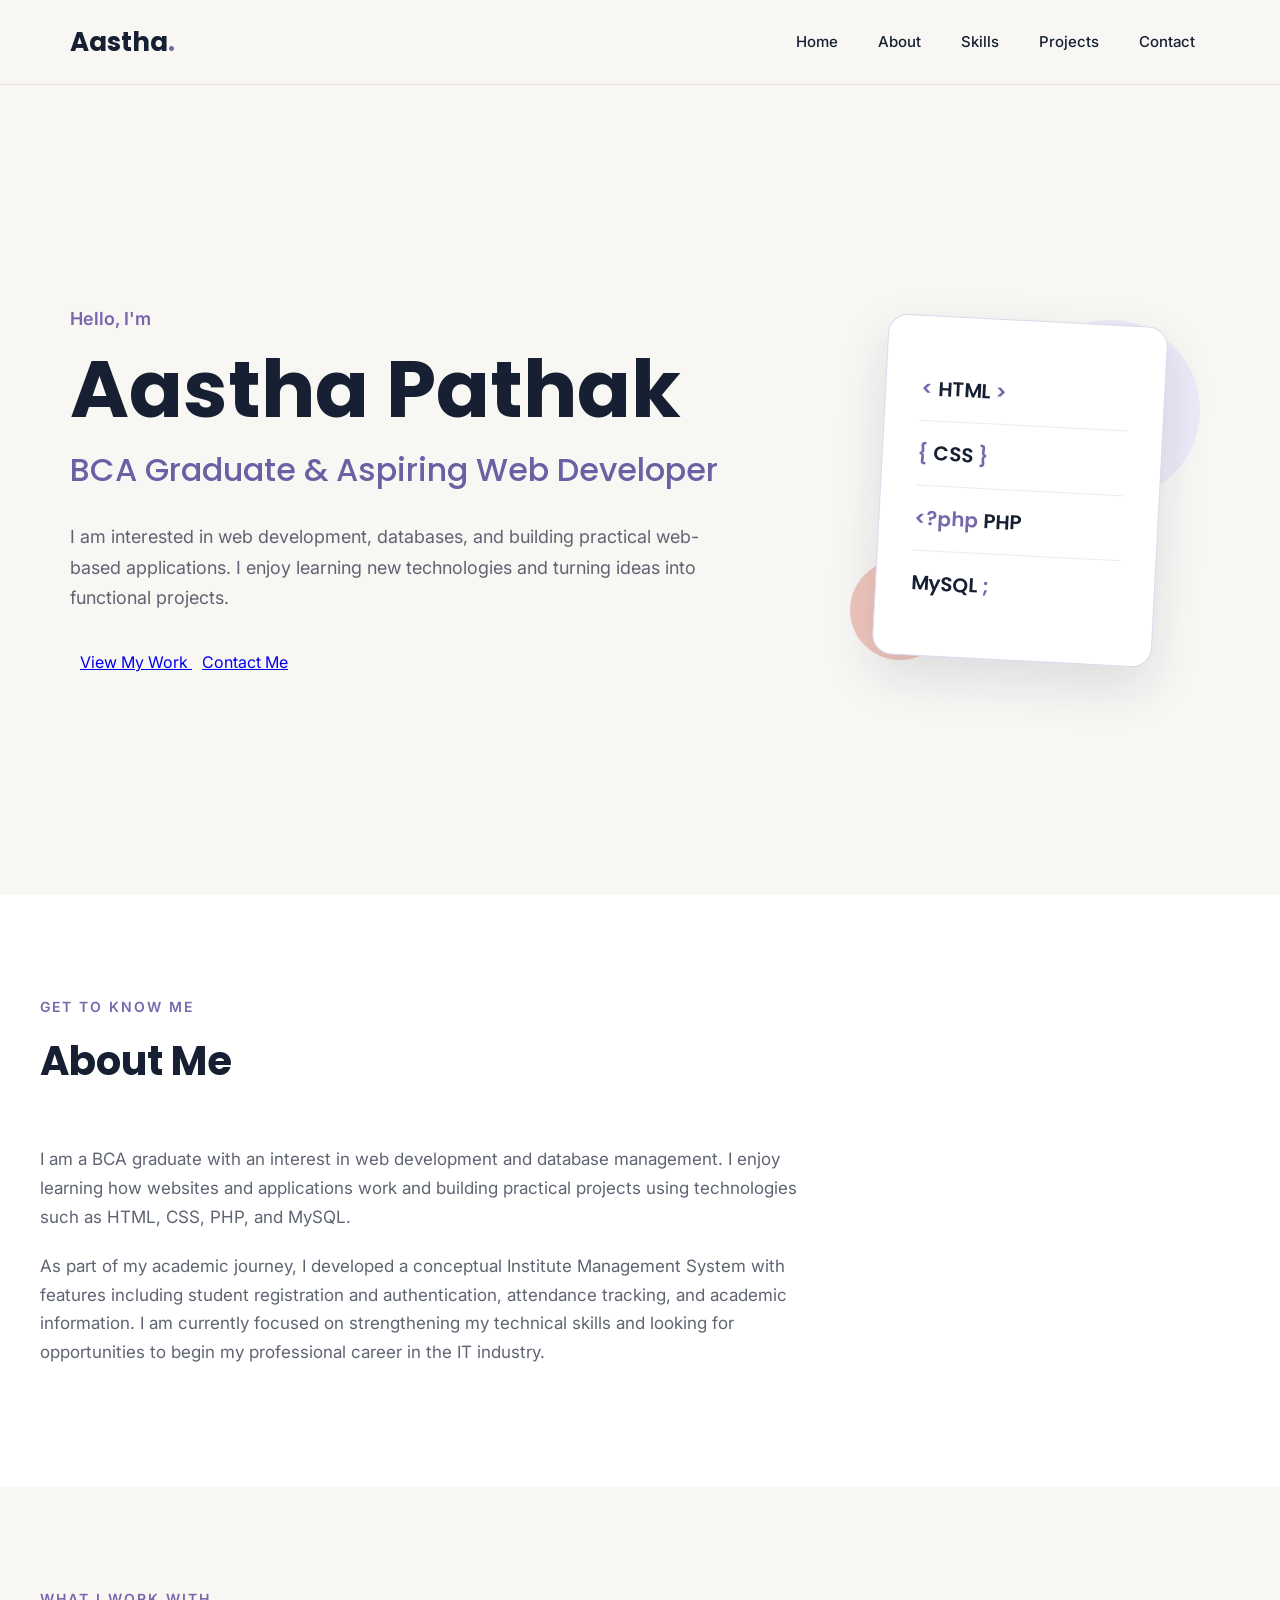
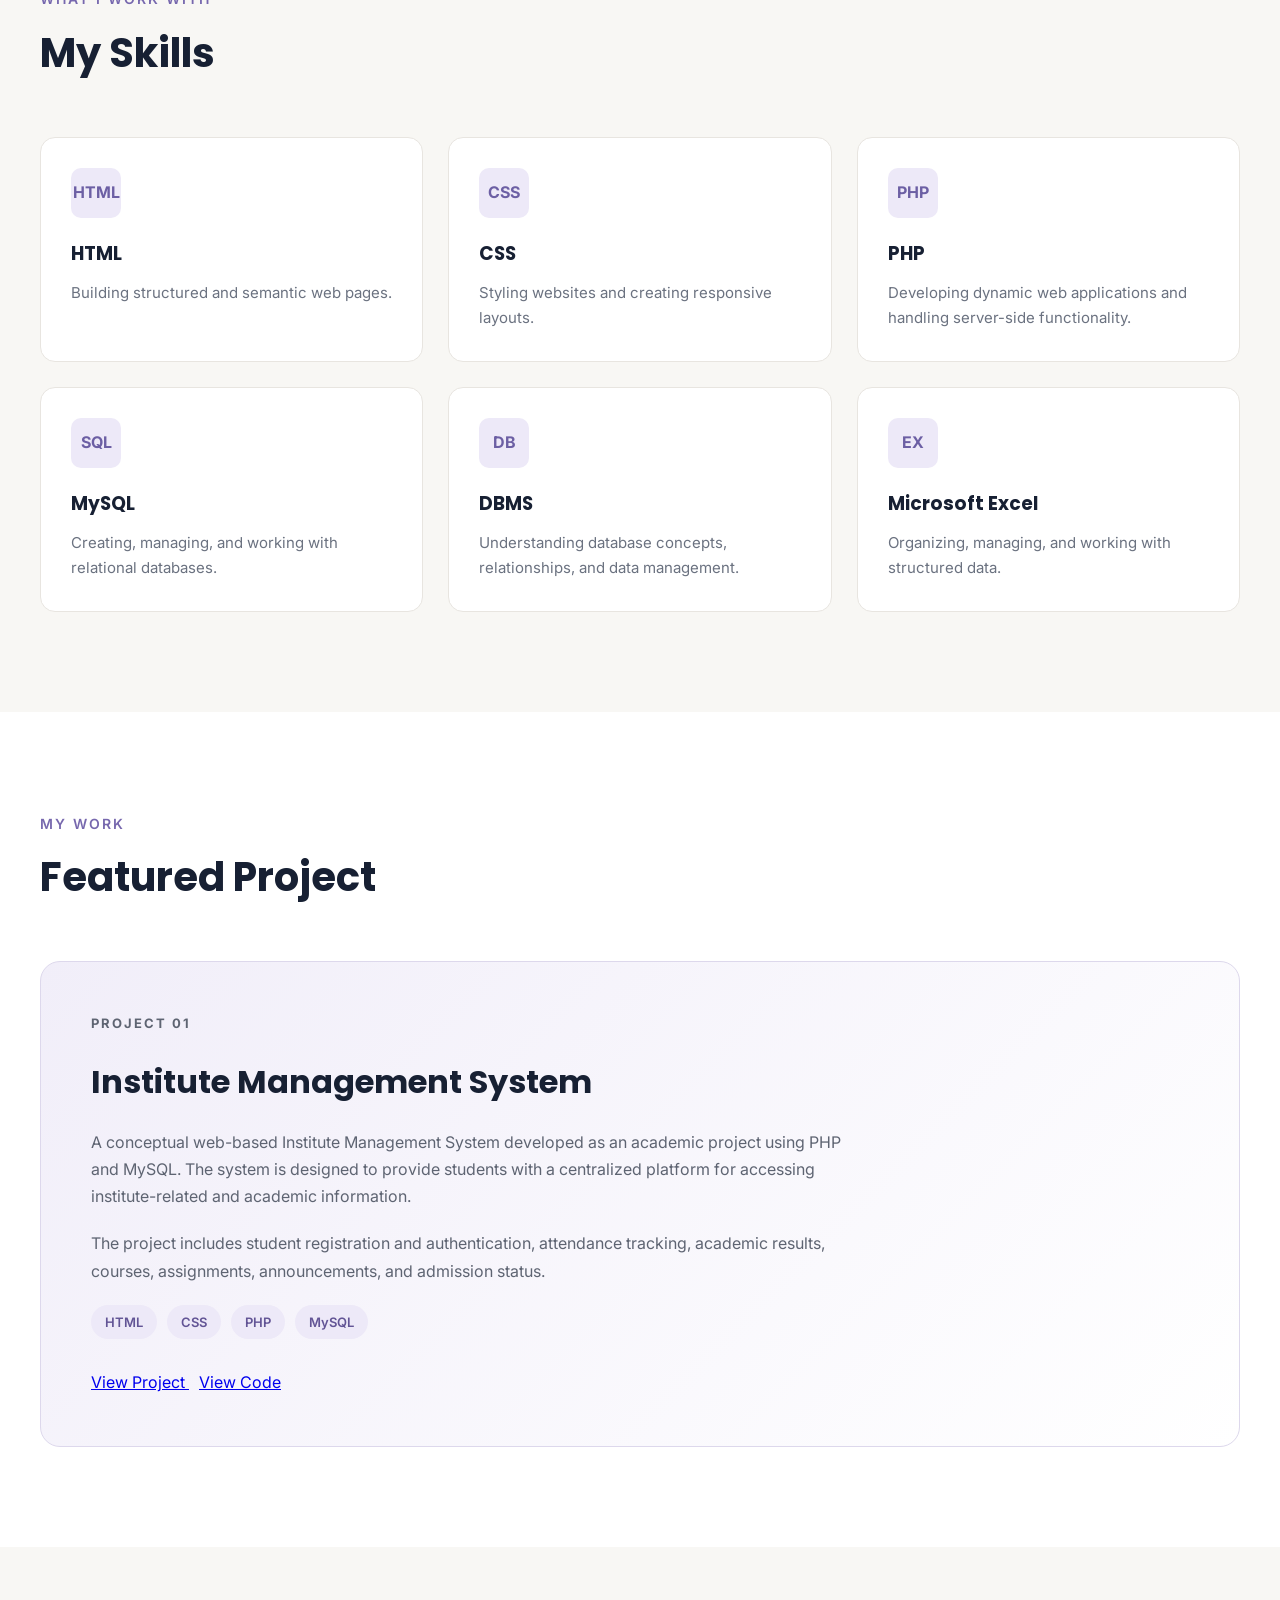
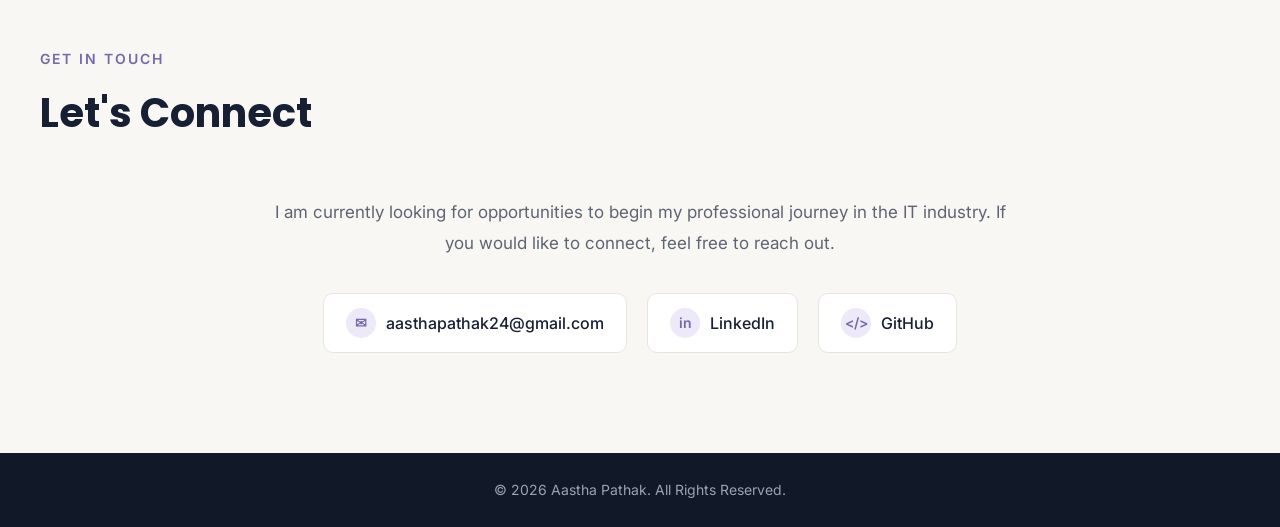
==== commit abea4235: "Update index.html" ====
--- a/index.html
+++ b/index.html
@@ -93,7 +93,7 @@
 
                 <div class="hero-buttons">
 
-                    <a href="#projects" class="btn primary-btn">
+                    <a href="#projects" class="btn primary-btn" style="margin: 10px;">
                         View My Work
                     </a>
 
